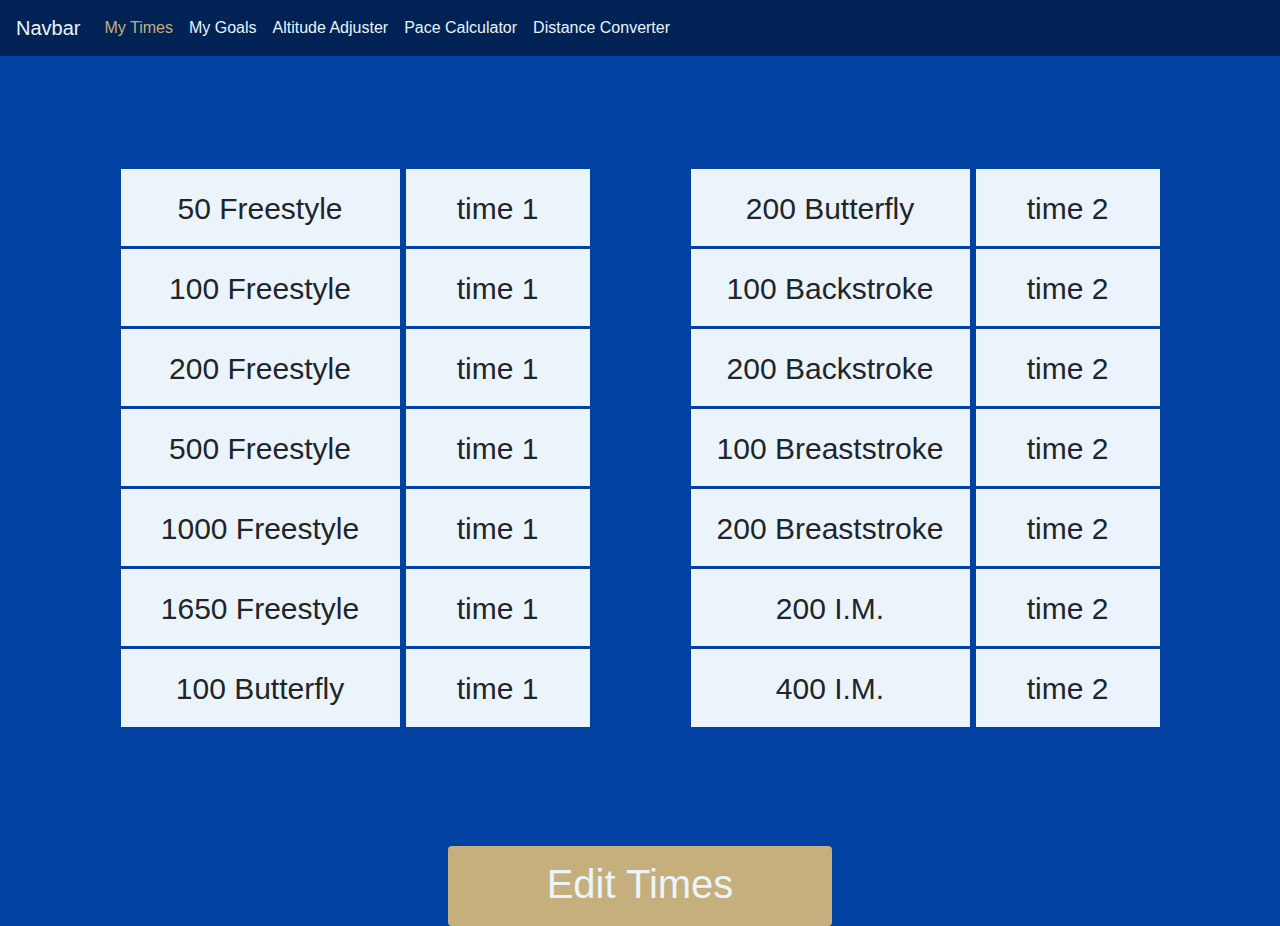
==== index.html @ 894d963d "first draft" ====
<!DOCTYPE html>
<html>
<head>
    <!--<meta charset="utf-8" />
    <meta http-equiv="X-UA-Compatible" content="IE=edge">-->
    <title>Swimity swim swim</title>
    <link rel="stylesheet" href="https://maxcdn.bootstrapcdn.com/bootstrap/4.0.0/css/bootstrap.min.css" integrity="sha384-Gn5384xqQ1aoWXA+058RXPxPg6fy4IWvTNh0E263XmFcJlSAwiGgFAW/dAiS6JXm" crossorigin="anonymous">
    <link rel="stylesheet" href="standard.css">
    <!-- <meta name="viewport" content="width=device-width, initial-scale=1">
    <link rel="stylesheet" type="text/css" media="screen" href="main.css" />
    <script src="main.js"></script>-->
</head>
<body>
  <nav class="navbar navbar-expand-lg">
    <a class="navbar-brand" href="#">Navbar</a>
    <button class="navbar-toggler" type="button" data-toggle="collapse" data-target="#navbarNavAltMarkup" aria-controls="navbarNavAltMarkup" aria-expanded="false" aria-label="Toggle navigation">
      <span class="navbar-toggler-icon"></span>
    </button>
    <div class="collapse navbar-collapse" id="navbarNavAltMarkup">
      <div class="navbar-nav">
        <a class="nav-item nav-link active" href="#">My Times <span class="sr-only">(current)</span></a>
        <a class="nav-item nav-link" href="goals.html">My Goals</a>
        <a class="nav-item nav-link" href="adjuster.html">Altitude Adjuster</a>
        <a class="nav-item nav-link" href="calulator.html">Pace Calculator</a>
        <a class="nav-item nav-link" href="converter.html">Distance Converter</a>
      </div>
    </div>
  </nav>

    <div class="main">
      <div class="container">
        <div class="row justify-content-center">
          <div class="col-3 info">
            <p>50 Freestyle</p>
          </div>
          <div class="col-2 info">
            <p>time 1</p>
          </div>
          <div class="col-1 gap"></div>
          <div class="col-3 info">
            <p>200 Butterfly</p>
          </div>
          <div class="col-2 info">
            <p>time 2</p>
          </div>
        </div>
  
        <div class="row justify-content-center">
          
          <div class="col-3 info">
            <p>100 Freestyle</p>
          </div>
          <div class="col-2 info">
            <p>time 1</p>
          </div>
          <div class="col-1 gap"></div>
          <div class="col-3 info">
            <p>100 Backstroke</p>
          </div>
          <div class="col-2 info">
            <p>time 2</p>
          </div>
          <div class="col-2 gap"></div>
        </div>
  
        <div class="row justify-content-center">
          
          <div class="col-3 info">
            <p>200 Freestyle</p>
          </div>
          <div class="col-2 info">
            <p>time 1</p>
          </div>
          <div class="col-1 gap"></div>
          <div class="col-3 info">
            <p>200 Backstroke</p>
          </div>
          <div class="col-2 info">
            <p>time 2</p>
          </div>
          <div class="col-2 gap"></div>
        </div>
  
        <div class="row justify-content-center">
          
          <div class="col-3 info">
            <p>500 Freestyle</p>
          </div>
          <div class="col-2 info">
            <p>time 1</p>
          </div>
          <div class="col-1 gap"></div>
          <div class="col-3 info">
            <p>100 Breaststroke</p>
          </div>
          <div class="col-2 info">
            <p>time 2</p>
          </div>
          <div class="col-2 gap"></div>
        </div>

        <div class="row justify-content-center">
          
          <div class="col-3 info">
            <p>1000 Freestyle</p>
          </div>
          <div class="col-2 info">
            <p>time 1</p>
          </div>
          <div class="col-1 gap"></div>
          <div class="col-3 info">
            <p>200 Breaststroke</p>
          </div>
          <div class="col-2 info">
            <p>time 2</p>
          </div>
          <div class="col-2 gap"></div>
        </div>
  
        <div class="row justify-content-center">
          
          <div class="col-3 info">
            <p>1650 Freestyle</p>
          </div>
          <div class="col-2 info">
            <p>time 1</p>
          </div>
          <div class="col-1 gap"></div>
          <div class="col-3 info">
            <p>200 I.M.</p>
          </div>
          <div class="col-2 info">
            <p>time 2</p>
          </div>
          <div class="col-2 gap"></div>
        </div>
  
        <div class="row justify-content-center">
          
          <div class="col-3 info">
            <p>100 Butterfly</p>
          </div>
          <div class="col-2 info">
            <p>time 1</p>
          </div>
          <div class="col-1 gap"></div>
          <div class="col-3 info">
            <p>400 I.M.</p>
          </div>
          <div class="col-2 info">
            <p>time 2</p>
          </div>
          <div class="col-2 gap"></div>
        </div>
      </div>
    </div>

    <div class="btn-holder">
        <button type="button" class="btn mybtn">Edit Times</button>
    </div>
    

</body>

</html>
---- standard.css ----
body{
    background-color: #0041a2;
}

div{
    text-align: center;
}

nav{
   background-color:  #002255; 
}

a{
    color: #ebf4fa;
}

label{
    background-color: #ebf4fa;
    width: 100%;
    font-family: Arial, Helvetica, sans-serif;
    font-size: 30px;
}

a:hover{
    color: #54a4de;
}

button:hover{
    color: #54a4de;
}

.active{
    color: #c5af7d;
}

.active:hover{
    color: #c5af7d;
}

.main{
    padding-top: 110px;
    background-color: #0041a2;
    
}

.row{
    height: 80px;
}

.info{
    background-color:  #ebf4fa;
    padding-top: 17px;
    border-style: solid;
    border-color: #0041a2;
    font-family: Arial, Helvetica, sans-serif;
    font-size: 30px;
}

.gap{
    background-color: #0041a2;
}

.btn-holder{
    padding-top: 120px;
}

.mybtn{
    width: 30%;
    height: 80px;
    background-color:#c5af7d;
    color: #ebf4fa;
    font-size: 40px;
    padding-bottom: 10px;
}

.btn-submit{
    height: 100%;
    width: 100%;
    background-color:#c5af7d;
    color: #ebf4fa;
    font-size: 40px;
    padding-bottom: 10px;
}
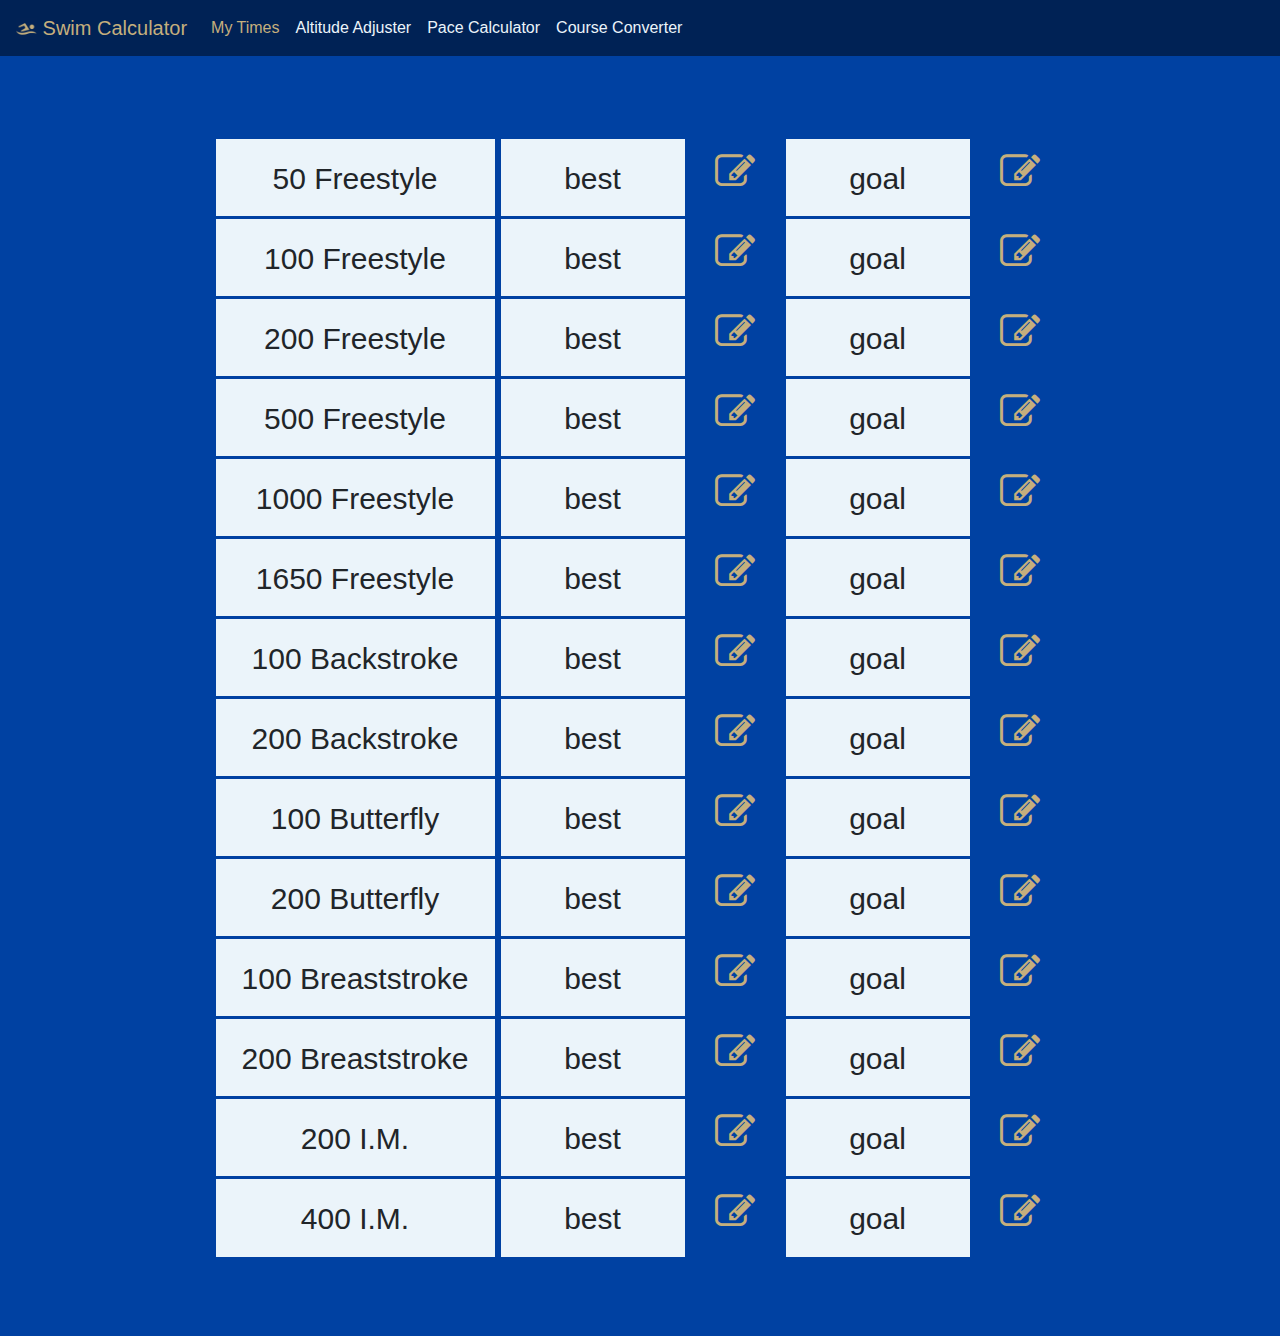
==== commit ebf3fe25: "all working except pace" ====
--- a/index.html
+++ b/index.html
@@ -3,8 +3,11 @@
 <head>
     <!--<meta charset="utf-8" />
     <meta http-equiv="X-UA-Compatible" content="IE=edge">-->
-    <title>Swimity swim swim</title>
+    <title>Swim Calculator</title>
+    <link rel="shortcut icon" type="image/x-icon" href="swim-icon.jpg" />
+
     <link rel="stylesheet" href="https://maxcdn.bootstrapcdn.com/bootstrap/4.0.0/css/bootstrap.min.css" integrity="sha384-Gn5384xqQ1aoWXA+058RXPxPg6fy4IWvTNh0E263XmFcJlSAwiGgFAW/dAiS6JXm" crossorigin="anonymous">
+    <link rel="stylesheet" href="https://cdnjs.cloudflare.com/ajax/libs/font-awesome/4.7.0/css/font-awesome.min.css">
     <link rel="stylesheet" href="standard.css">
     <!-- <meta name="viewport" content="width=device-width, initial-scale=1">
     <link rel="stylesheet" type="text/css" media="screen" href="main.css" />
@@ -12,17 +15,16 @@
 </head>
 <body>
   <nav class="navbar navbar-expand-lg">
-    <a class="navbar-brand" href="#">Navbar</a>
+      <a class="navbar-brand active" href="#"><img src="swim-icon.jpg" style="height: 24px; padding-bottom: 3px;"> Swim Calculator</a>
     <button class="navbar-toggler" type="button" data-toggle="collapse" data-target="#navbarNavAltMarkup" aria-controls="navbarNavAltMarkup" aria-expanded="false" aria-label="Toggle navigation">
       <span class="navbar-toggler-icon"></span>
     </button>
     <div class="collapse navbar-collapse" id="navbarNavAltMarkup">
       <div class="navbar-nav">
         <a class="nav-item nav-link active" href="#">My Times <span class="sr-only">(current)</span></a>
-        <a class="nav-item nav-link" href="goals.html">My Goals</a>
         <a class="nav-item nav-link" href="adjuster.html">Altitude Adjuster</a>
         <a class="nav-item nav-link" href="calulator.html">Pace Calculator</a>
-        <a class="nav-item nav-link" href="converter.html">Distance Converter</a>
+        <a class="nav-item nav-link" href="converter.html">Course Converter</a>
       </div>
     </div>
   </nav>
@@ -34,132 +36,262 @@
             <p>50 Freestyle</p>
           </div>
           <div class="col-2 info">
-            <p>time 1</p>
-          </div>
-          <div class="col-1 gap"></div>
+            <p id="1">best</p>
+          </div>
+          <div class="col-1 gap">
+            <button class="btn-edit" onclick="edit(1)"><i class="fa fa-pencil-square-o" aria-hidden="true"></i></button>
+          </div>
+          <div class="col-2 info">
+            <p id="2">goal</p>
+          </div>
+          <div class="col-1 gap">
+            <button class="btn-edit" onclick="edit(2)"><i class="fa fa-pencil-square-o" aria-hidden="true"></i></button>
+          </div>
+        </div>
+  
+        <div class="row justify-content-center">
+          <div class="col-3 info">
+            <p>100 Freestyle</p>
+          </div>
+          <div class="col-2 info">
+            <p id="3">best</p>
+          </div>
+          <div class="col-1 gap">
+            <button class="btn-edit" onclick="edit(3)"><i class="fa fa-pencil-square-o" aria-hidden="true"></i></button>
+          </div>
+          <div class="col-2 info">
+            <p id="4">goal</p>
+          </div>
+          <div class="col-1 gap">
+            <button class="btn-edit" onclick="edit(4)"><i class="fa fa-pencil-square-o" aria-hidden="true"></i></button>
+          </div>
+        </div>
+  
+        <div class="row justify-content-center">
+          <div class="col-3 info">
+            <p>200 Freestyle</p>
+          </div>
+          <div class="col-2 info">
+            <p id="5">best</p>
+          </div>
+          <div class="col-1 gap">
+            <button class="btn-edit" onclick="edit(5)"><i class="fa fa-pencil-square-o" aria-hidden="true"></i></button>
+          </div>
+          <div class="col-2 info">
+            <p id="6">goal</p>
+          </div>
+          <div class="col-1 gap">
+            <button class="btn-edit" onclick="edit(6)"><i class="fa fa-pencil-square-o" aria-hidden="true"></i></button>
+          </div>
+        </div>
+  
+        <div class="row justify-content-center">
+          <div class="col-3 info">
+            <p>500 Freestyle</p>
+          </div>
+          <div class="col-2 info">
+            <p id="7">best</p>
+          </div>
+          <div class="col-1 gap">
+            <button class="btn-edit" onclick="edit(7)"><i class="fa fa-pencil-square-o" aria-hidden="true"></i></button>
+          </div>
+          <div class="col-2 info">
+            <p id="8">goal</p>
+          </div>
+          <div class="col-1 gap">
+            <button class="btn-edit" onclick="edit(8)"><i class="fa fa-pencil-square-o" aria-hidden="true"></i></button>
+          </div>
+        </div>
+
+        <div class="row justify-content-center">
+          <div class="col-3 info">
+            <p>1000 Freestyle</p>
+          </div>
+          <div class="col-2 info">
+            <p id="9">best</p>
+          </div>
+          <div class="col-1 gap">
+            <button class="btn-edit" onclick="edit(9)"><i class="fa fa-pencil-square-o" aria-hidden="true"></i></button>
+          </div>
+          <div class="col-2 info">
+            <p id="10">goal</p>
+          </div>
+          <div class="col-1 gap">
+            <button class="btn-edit" onclick="edit(10)"><i class="fa fa-pencil-square-o" aria-hidden="true"></i></button>
+          </div>
+        </div>
+  
+        <div class="row justify-content-center">
+          <div class="col-3 info">
+            <p>1650 Freestyle</p>
+          </div>
+          <div class="col-2 info">
+            <p id="11">best</p>
+          </div>
+          <div class="col-1 gap">
+            <button class="btn-edit" onclick="edit(11)"><i class="fa fa-pencil-square-o" aria-hidden="true"></i></button>
+          </div>
+          <div class="col-2 info">
+            <p id="12">goal</p>
+          </div>
+          <div class="col-1 gap">
+            <button class="btn-edit" onclick="edit(12)"><i class="fa fa-pencil-square-o" aria-hidden="true"></i></button>
+          </div>
+        </div>
+  
+        <div class="row justify-content-center">
+          <div class="col-3 info">
+            <p>100 Backstroke</p>
+          </div>
+          <div class="col-2 info">
+            <p id="13">best</p>
+          </div>
+          <div class="col-1 gap">
+            <button class="btn-edit" onclick="edit(13)"><i class="fa fa-pencil-square-o" aria-hidden="true"></i></button>
+          </div>
+          <div class="col-2 info">
+            <p id="14">goal</p>
+          </div>
+          <div class="col-1 gap">
+            <button class="btn-edit" onclick="edit(14)"><i class="fa fa-pencil-square-o" aria-hidden="true"></i></button>
+          </div>
+        </div>
+
+        <div class="row justify-content-center">
+          <div class="col-3 info">
+            <p>200 Backstroke</p>
+          </div>
+          <div class="col-2 info">
+            <p id="15">best</p>
+          </div>
+          <div class="col-1 gap">
+            <button class="btn-edit" onclick="edit(15)"><i class="fa fa-pencil-square-o" aria-hidden="true"></i></button>
+          </div>
+          <div class="col-2 info">
+            <p id="16">goal</p>
+          </div>
+          <div class="col-1 gap">
+            <button class="btn-edit" onclick="edit(16)"><i class="fa fa-pencil-square-o" aria-hidden="true"></i></button>
+          </div>
+        </div>
+
+        <div class="row justify-content-center">
+          <div class="col-3 info">
+            <p>100 Butterfly</p>
+          </div>
+          <div class="col-2 info">
+            <p id="17">best</p>
+          </div>
+          <div class="col-1 gap">
+            <button class="btn-edit" onclick="edit(17)"><i class="fa fa-pencil-square-o" aria-hidden="true"></i></button>
+          </div>
+          <div class="col-2 info">
+            <p id="18">goal</p>
+          </div>
+          <div class="col-1 gap">
+            <button class="btn-edit" onclick="edit(18)"><i class="fa fa-pencil-square-o" aria-hidden="true"></i></button>
+          </div>
+        </div>
+
+        <div class="row justify-content-center">
           <div class="col-3 info">
             <p>200 Butterfly</p>
           </div>
           <div class="col-2 info">
-            <p>time 2</p>
-          </div>
-        </div>
-  
-        <div class="row justify-content-center">
-          
-          <div class="col-3 info">
-            <p>100 Freestyle</p>
-          </div>
-          <div class="col-2 info">
-            <p>time 1</p>
-          </div>
-          <div class="col-1 gap"></div>
-          <div class="col-3 info">
-            <p>100 Backstroke</p>
-          </div>
-          <div class="col-2 info">
-            <p>time 2</p>
-          </div>
-          <div class="col-2 gap"></div>
-        </div>
-  
-        <div class="row justify-content-center">
-          
-          <div class="col-3 info">
-            <p>200 Freestyle</p>
-          </div>
-          <div class="col-2 info">
-            <p>time 1</p>
-          </div>
-          <div class="col-1 gap"></div>
-          <div class="col-3 info">
-            <p>200 Backstroke</p>
-          </div>
-          <div class="col-2 info">
-            <p>time 2</p>
-          </div>
-          <div class="col-2 gap"></div>
-        </div>
-  
-        <div class="row justify-content-center">
-          
-          <div class="col-3 info">
-            <p>500 Freestyle</p>
-          </div>
-          <div class="col-2 info">
-            <p>time 1</p>
-          </div>
-          <div class="col-1 gap"></div>
+            <p id="19">best</p>
+          </div>
+          <div class="col-1 gap">
+            <button class="btn-edit" onclick="edit(19)"><i class="fa fa-pencil-square-o" aria-hidden="true"></i></button>
+          </div>
+          <div class="col-2 info">
+            <p id="20">goal</p>
+          </div>
+          <div class="col-1 gap">
+            <button class="btn-edit" onclick="edit(20)"><i class="fa fa-pencil-square-o" aria-hidden="true"></i></button>
+          </div>
+        </div>
+
+        <div class="row justify-content-center">
           <div class="col-3 info">
             <p>100 Breaststroke</p>
           </div>
           <div class="col-2 info">
-            <p>time 2</p>
-          </div>
-          <div class="col-2 gap"></div>
-        </div>
-
-        <div class="row justify-content-center">
-          
-          <div class="col-3 info">
-            <p>1000 Freestyle</p>
-          </div>
-          <div class="col-2 info">
-            <p>time 1</p>
-          </div>
-          <div class="col-1 gap"></div>
+            <p id="21">best</p>
+          </div>
+          <div class="col-1 gap">
+            <button class="btn-edit" onclick="edit(21)"><i class="fa fa-pencil-square-o" aria-hidden="true"></i></button>
+          </div>
+          <div class="col-2 info">
+            <p id="22">goal</p>
+          </div>
+          <div class="col-1 gap">
+            <button class="btn-edit" onclick="edit(22)"><i class="fa fa-pencil-square-o" aria-hidden="true"></i></button>
+          </div>
+        </div>
+
+        <div class="row justify-content-center">
           <div class="col-3 info">
             <p>200 Breaststroke</p>
           </div>
           <div class="col-2 info">
-            <p>time 2</p>
-          </div>
-          <div class="col-2 gap"></div>
-        </div>
-  
-        <div class="row justify-content-center">
-          
-          <div class="col-3 info">
-            <p>1650 Freestyle</p>
-          </div>
-          <div class="col-2 info">
-            <p>time 1</p>
-          </div>
-          <div class="col-1 gap"></div>
+            <p id="23">best</p>
+          </div>
+          <div class="col-1 gap">
+            <button class="btn-edit" onclick="edit(23)"><i class="fa fa-pencil-square-o" aria-hidden="true"></i></button>
+          </div>
+          <div class="col-2 info">
+            <p id="24">goal</p>
+          </div>
+          <div class="col-1 gap">
+            <button class="btn-edit" onclick="edit(24)"><i class="fa fa-pencil-square-o" aria-hidden="true"></i></button>
+          </div>
+        </div>
+
+        <div class="row justify-content-center">
           <div class="col-3 info">
             <p>200 I.M.</p>
           </div>
           <div class="col-2 info">
-            <p>time 2</p>
-          </div>
-          <div class="col-2 gap"></div>
-        </div>
-  
-        <div class="row justify-content-center">
-          
-          <div class="col-3 info">
-            <p>100 Butterfly</p>
-          </div>
-          <div class="col-2 info">
-            <p>time 1</p>
-          </div>
-          <div class="col-1 gap"></div>
+            <p id="25">best</p>
+          </div>
+          <div class="col-1 gap">
+            <button class="btn-edit" onclick="edit(25)"><i class="fa fa-pencil-square-o" aria-hidden="true"></i></button>
+          </div>
+          <div class="col-2 info">
+            <p id="26">goal</p>
+          </div>
+          <div class="col-1 gap">
+            <button class="btn-edit" onclick="edit(26)"><i class="fa fa-pencil-square-o" aria-hidden="true"></i></button>
+          </div>
+        </div>
+
+        <div class="row justify-content-center">
           <div class="col-3 info">
             <p>400 I.M.</p>
           </div>
           <div class="col-2 info">
-            <p>time 2</p>
-          </div>
-          <div class="col-2 gap"></div>
-        </div>
+            <p id="27">best</p>
+          </div>
+          <div class="col-1 gap">
+            <button class="btn-edit" onclick="edit(27)"><i class="fa fa-pencil-square-o" aria-hidden="true"></i></button>
+          </div>
+          <div class="col-2 info">
+            <p id="28">goal</p>
+          </div>
+          <div class="col-1 gap">
+            <button class="btn-edit" onclick="edit(28)"><i class="fa fa-pencil-square-o" aria-hidden="true"></i></button>
+          </div>
+        </div>
+
       </div>
-    </div>
-
-    <div class="btn-holder">
-        <button type="button" class="btn mybtn">Edit Times</button>
-    </div>
-    
+    </div>   
 
 </body>
 
+<script>
+  function edit(id){
+    var text = prompt("Enter new time");
+    document.getElementById(id).innerHTML = text;
+  }
+</script>
 </html>--- a/standard.css
+++ b/standard.css
@@ -14,6 +14,11 @@
     color: #ebf4fa;
 }
 
+h3{
+    font-size: 24px;
+    color: #c5af7d;
+}
+
 label{
     background-color: #ebf4fa;
     width: 100%;
@@ -25,10 +30,17 @@
     color: #54a4de;
 }
 
-button:hover{
-    color: #54a4de;
+.btn-edit:hover{
+    font-size: 220%;
 }
 
+.btn-edit:focus{
+    outline: none;
+}
+
+.btn-submit:hover{
+    background-color: #ac9664
+}
 .active{
     color: #c5af7d;
 }
@@ -38,7 +50,8 @@
 }
 
 .main{
-    padding-top: 110px;
+    padding-top: 80px;
+    padding-bottom: 80px;
     background-color: #0041a2;
     
 }
@@ -56,6 +69,12 @@
     font-size: 30px;
 }
 
+.delimiter{
+    color:  #ebf4fa;
+    font-family: Arial, Helvetica, sans-serif;
+    font-size: 30px;
+}
+
 .gap{
     background-color: #0041a2;
 }
@@ -64,13 +83,14 @@
     padding-top: 120px;
 }
 
-.mybtn{
-    width: 30%;
+.btn-edit{
+    width: 100%;
     height: 80px;
-    background-color:#c5af7d;
-    color: #ebf4fa;
+    color:#c5af7d;
+    background-color: #0041a2;
     font-size: 40px;
     padding-bottom: 10px;
+    border: none;
 }
 
 .btn-submit{
@@ -80,4 +100,10 @@
     color: #ebf4fa;
     font-size: 40px;
     padding-bottom: 10px;
+}
+
+input[type=number]::-webkit-inner-spin-button, 
+input[type=number]::-webkit-outer-spin-button { 
+  -webkit-appearance: none; 
+  margin: 0; 
 }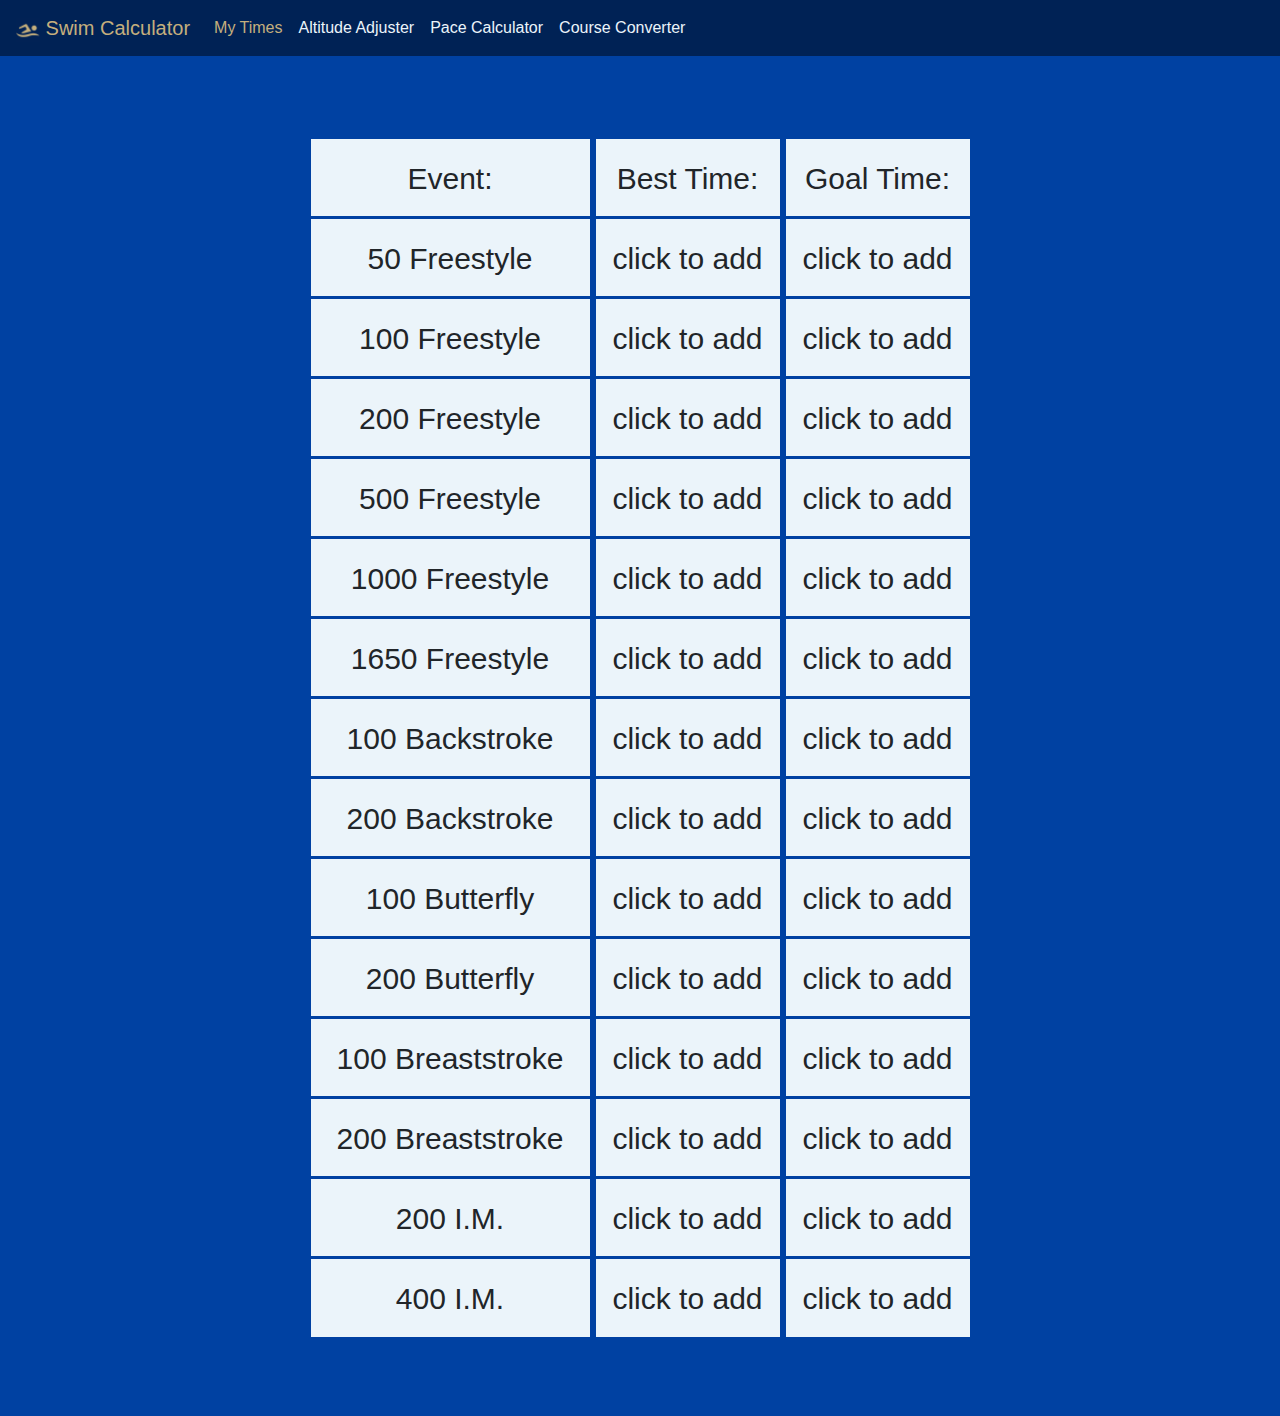
==== commit 52a673c2: "final" ====
--- a/index.html
+++ b/index.html
@@ -15,7 +15,7 @@
 </head>
 <body>
   <nav class="navbar navbar-expand-lg">
-      <a class="navbar-brand active" href="#"><img src="swim-icon.jpg" style="height: 24px; padding-bottom: 3px;"> Swim Calculator</a>
+      <a class="navbar-brand active" href="#"><img src="swim-icon.jpg" style="height: 24px; paing-bottom: 3px;"> Swim Calculator</a>
     <button class="navbar-toggler" type="button" data-toggle="collapse" data-target="#navbarNavAltMarkup" aria-controls="navbarNavAltMarkup" aria-expanded="false" aria-label="Toggle navigation">
       <span class="navbar-toggler-icon"></span>
     </button>
@@ -31,21 +31,27 @@
 
     <div class="main">
       <div class="container">
+          <div class="row justify-content-center">
+            <div class="col-3 info">
+              <p>Event:</p>
+            </div>
+            <div class="col-2 info">
+              <p>Best Time:</p>
+            </div>
+            <div class="col-2 info">
+              <p>Goal Time:</p>
+            </div>
+          </div>
+
         <div class="row justify-content-center">
           <div class="col-3 info">
             <p>50 Freestyle</p>
           </div>
-          <div class="col-2 info">
-            <p id="1">best</p>
-          </div>
-          <div class="col-1 gap">
-            <button class="btn-edit" onclick="edit(1)"><i class="fa fa-pencil-square-o" aria-hidden="true"></i></button>
-          </div>
-          <div class="col-2 info">
-            <p id="2">goal</p>
-          </div>
-          <div class="col-1 gap">
-            <button class="btn-edit" onclick="edit(2)"><i class="fa fa-pencil-square-o" aria-hidden="true"></i></button>
+          <div class="col-2 info" onclick="edit(1)">
+            <p id="1">click to add</p>
+          </div>
+          <div class="col-2 info" onclick="edit(2)">
+            <p id="2">click to add</p>
           </div>
         </div>
   
@@ -53,17 +59,11 @@
           <div class="col-3 info">
             <p>100 Freestyle</p>
           </div>
-          <div class="col-2 info">
-            <p id="3">best</p>
-          </div>
-          <div class="col-1 gap">
-            <button class="btn-edit" onclick="edit(3)"><i class="fa fa-pencil-square-o" aria-hidden="true"></i></button>
-          </div>
-          <div class="col-2 info">
-            <p id="4">goal</p>
-          </div>
-          <div class="col-1 gap">
-            <button class="btn-edit" onclick="edit(4)"><i class="fa fa-pencil-square-o" aria-hidden="true"></i></button>
+          <div class="col-2 info" onclick="edit(3)">
+            <p id="3">click to add</p>
+          </div> 
+          <div class="col-2 info" onclick="edit(4)">
+            <p id="4">click to add</p>
           </div>
         </div>
   
@@ -71,17 +71,11 @@
           <div class="col-3 info">
             <p>200 Freestyle</p>
           </div>
-          <div class="col-2 info">
-            <p id="5">best</p>
-          </div>
-          <div class="col-1 gap">
-            <button class="btn-edit" onclick="edit(5)"><i class="fa fa-pencil-square-o" aria-hidden="true"></i></button>
-          </div>
-          <div class="col-2 info">
-            <p id="6">goal</p>
-          </div>
-          <div class="col-1 gap">
-            <button class="btn-edit" onclick="edit(6)"><i class="fa fa-pencil-square-o" aria-hidden="true"></i></button>
+          <div class="col-2 info" onclick="edit(5)">
+            <p id="5">click to add</p>
+          </div>
+          <div class="col-2 info" onclick="edit(6)">
+            <p id="6">click to add</p>
           </div>
         </div>
   
@@ -89,17 +83,11 @@
           <div class="col-3 info">
             <p>500 Freestyle</p>
           </div>
-          <div class="col-2 info">
-            <p id="7">best</p>
-          </div>
-          <div class="col-1 gap">
-            <button class="btn-edit" onclick="edit(7)"><i class="fa fa-pencil-square-o" aria-hidden="true"></i></button>
-          </div>
-          <div class="col-2 info">
-            <p id="8">goal</p>
-          </div>
-          <div class="col-1 gap">
-            <button class="btn-edit" onclick="edit(8)"><i class="fa fa-pencil-square-o" aria-hidden="true"></i></button>
+          <div class="col-2 info" onclick="edit(7)">
+            <p id="7">click to add</p>
+          </div>
+          <div class="col-2 info" onclick="edit(8)">
+            <p id="8">click to add</p>
           </div>
         </div>
 
@@ -107,17 +95,11 @@
           <div class="col-3 info">
             <p>1000 Freestyle</p>
           </div>
-          <div class="col-2 info">
-            <p id="9">best</p>
-          </div>
-          <div class="col-1 gap">
-            <button class="btn-edit" onclick="edit(9)"><i class="fa fa-pencil-square-o" aria-hidden="true"></i></button>
-          </div>
-          <div class="col-2 info">
-            <p id="10">goal</p>
-          </div>
-          <div class="col-1 gap">
-            <button class="btn-edit" onclick="edit(10)"><i class="fa fa-pencil-square-o" aria-hidden="true"></i></button>
+          <div class="col-2 info" onclick="edit(9)">
+            <p id="9">click to add</p>
+          </div>
+          <div class="col-2 info" onclick="edit(10)">
+            <p id="10">click to add</p>
           </div>
         </div>
   
@@ -125,17 +107,11 @@
           <div class="col-3 info">
             <p>1650 Freestyle</p>
           </div>
-          <div class="col-2 info">
-            <p id="11">best</p>
-          </div>
-          <div class="col-1 gap">
-            <button class="btn-edit" onclick="edit(11)"><i class="fa fa-pencil-square-o" aria-hidden="true"></i></button>
-          </div>
-          <div class="col-2 info">
-            <p id="12">goal</p>
-          </div>
-          <div class="col-1 gap">
-            <button class="btn-edit" onclick="edit(12)"><i class="fa fa-pencil-square-o" aria-hidden="true"></i></button>
+          <div class="col-2 info" onclick="edit(11)">
+            <p id="11">click to add</p>
+          </div>
+          <div class="col-2 info" onclick="edit(12)">
+            <p id="12">click to add</p>
           </div>
         </div>
   
@@ -143,17 +119,11 @@
           <div class="col-3 info">
             <p>100 Backstroke</p>
           </div>
-          <div class="col-2 info">
-            <p id="13">best</p>
-          </div>
-          <div class="col-1 gap">
-            <button class="btn-edit" onclick="edit(13)"><i class="fa fa-pencil-square-o" aria-hidden="true"></i></button>
-          </div>
-          <div class="col-2 info">
-            <p id="14">goal</p>
-          </div>
-          <div class="col-1 gap">
-            <button class="btn-edit" onclick="edit(14)"><i class="fa fa-pencil-square-o" aria-hidden="true"></i></button>
+          <div class="col-2 info" onclick="edit(13)">
+            <p id="13">click to add</p>
+          </div>
+          <div class="col-2 info" onclick="edit(14)">
+            <p id="14">click to add</p>
           </div>
         </div>
 
@@ -161,17 +131,11 @@
           <div class="col-3 info">
             <p>200 Backstroke</p>
           </div>
-          <div class="col-2 info">
-            <p id="15">best</p>
-          </div>
-          <div class="col-1 gap">
-            <button class="btn-edit" onclick="edit(15)"><i class="fa fa-pencil-square-o" aria-hidden="true"></i></button>
-          </div>
-          <div class="col-2 info">
-            <p id="16">goal</p>
-          </div>
-          <div class="col-1 gap">
-            <button class="btn-edit" onclick="edit(16)"><i class="fa fa-pencil-square-o" aria-hidden="true"></i></button>
+          <div class="col-2 info" onclick="edit(15)">
+            <p id="15">click to add</p>
+          </div>
+          <div class="col-2 info" onclick="edit(16)">
+            <p id="16">click to add</p>
           </div>
         </div>
 
@@ -179,17 +143,11 @@
           <div class="col-3 info">
             <p>100 Butterfly</p>
           </div>
-          <div class="col-2 info">
-            <p id="17">best</p>
-          </div>
-          <div class="col-1 gap">
-            <button class="btn-edit" onclick="edit(17)"><i class="fa fa-pencil-square-o" aria-hidden="true"></i></button>
-          </div>
-          <div class="col-2 info">
-            <p id="18">goal</p>
-          </div>
-          <div class="col-1 gap">
-            <button class="btn-edit" onclick="edit(18)"><i class="fa fa-pencil-square-o" aria-hidden="true"></i></button>
+          <div class="col-2 info" onclick="edit(17)">
+            <p id="17">click to add</p>
+          </div>
+          <div class="col-2 info" onclick="edit(18)">
+            <p id="18">click to add</p>
           </div>
         </div>
 
@@ -197,17 +155,11 @@
           <div class="col-3 info">
             <p>200 Butterfly</p>
           </div>
-          <div class="col-2 info">
-            <p id="19">best</p>
-          </div>
-          <div class="col-1 gap">
-            <button class="btn-edit" onclick="edit(19)"><i class="fa fa-pencil-square-o" aria-hidden="true"></i></button>
-          </div>
-          <div class="col-2 info">
-            <p id="20">goal</p>
-          </div>
-          <div class="col-1 gap">
-            <button class="btn-edit" onclick="edit(20)"><i class="fa fa-pencil-square-o" aria-hidden="true"></i></button>
+          <div class="col-2 info" onclick="edit(19)">
+            <p id="19">click to add</p>
+          </div>
+          <div class="col-2 info" onclick="edit(20)">
+            <p id="20">click to add</p>
           </div>
         </div>
 
@@ -215,17 +167,11 @@
           <div class="col-3 info">
             <p>100 Breaststroke</p>
           </div>
-          <div class="col-2 info">
-            <p id="21">best</p>
-          </div>
-          <div class="col-1 gap">
-            <button class="btn-edit" onclick="edit(21)"><i class="fa fa-pencil-square-o" aria-hidden="true"></i></button>
-          </div>
-          <div class="col-2 info">
-            <p id="22">goal</p>
-          </div>
-          <div class="col-1 gap">
-            <button class="btn-edit" onclick="edit(22)"><i class="fa fa-pencil-square-o" aria-hidden="true"></i></button>
+          <div class="col-2 info" onclick="edit(21)">
+            <p id="21">click to add</p>
+          </div>
+          <div class="col-2 info" onclick="edit(22)">
+            <p id="22">click to add</p>
           </div>
         </div>
 
@@ -233,17 +179,11 @@
           <div class="col-3 info">
             <p>200 Breaststroke</p>
           </div>
-          <div class="col-2 info">
-            <p id="23">best</p>
-          </div>
-          <div class="col-1 gap">
-            <button class="btn-edit" onclick="edit(23)"><i class="fa fa-pencil-square-o" aria-hidden="true"></i></button>
-          </div>
-          <div class="col-2 info">
-            <p id="24">goal</p>
-          </div>
-          <div class="col-1 gap">
-            <button class="btn-edit" onclick="edit(24)"><i class="fa fa-pencil-square-o" aria-hidden="true"></i></button>
+          <div class="col-2 info" onclick="edit(23)">
+            <p id="23">click to add</p>
+          </div>
+          <div class="col-2 info" onclick="edit(24)">
+            <p id="24">click to add</p>
           </div>
         </div>
 
@@ -251,17 +191,11 @@
           <div class="col-3 info">
             <p>200 I.M.</p>
           </div>
-          <div class="col-2 info">
-            <p id="25">best</p>
-          </div>
-          <div class="col-1 gap">
-            <button class="btn-edit" onclick="edit(25)"><i class="fa fa-pencil-square-o" aria-hidden="true"></i></button>
-          </div>
-          <div class="col-2 info">
-            <p id="26">goal</p>
-          </div>
-          <div class="col-1 gap">
-            <button class="btn-edit" onclick="edit(26)"><i class="fa fa-pencil-square-o" aria-hidden="true"></i></button>
+          <div class="col-2 info" onclick="edit(25)">
+            <p id="25">click to add</p>
+          </div>
+          <div class="col-2 info" onclick="edit(26)">
+            <p id="26">click to add</p>
           </div>
         </div>
 
@@ -269,17 +203,11 @@
           <div class="col-3 info">
             <p>400 I.M.</p>
           </div>
-          <div class="col-2 info">
-            <p id="27">best</p>
-          </div>
-          <div class="col-1 gap">
-            <button class="btn-edit" onclick="edit(27)"><i class="fa fa-pencil-square-o" aria-hidden="true"></i></button>
-          </div>
-          <div class="col-2 info">
-            <p id="28">goal</p>
-          </div>
-          <div class="col-1 gap">
-            <button class="btn-edit" onclick="edit(28)"><i class="fa fa-pencil-square-o" aria-hidden="true"></i></button>
+          <div class="col-2 info" onclick="edit(27)">
+            <p id="27">click to add</p>
+          </div>
+          <div class="col-2 info" onclick="edit(28)">
+            <p id="28">click to add</p>
           </div>
         </div>
 
@@ -291,6 +219,11 @@
 <script>
   function edit(id){
     var text = prompt("Enter new time");
+
+    if(text == "" || text == null){
+      return;
+    } 
+
     document.getElementById(id).innerHTML = text;
   }
 </script>
